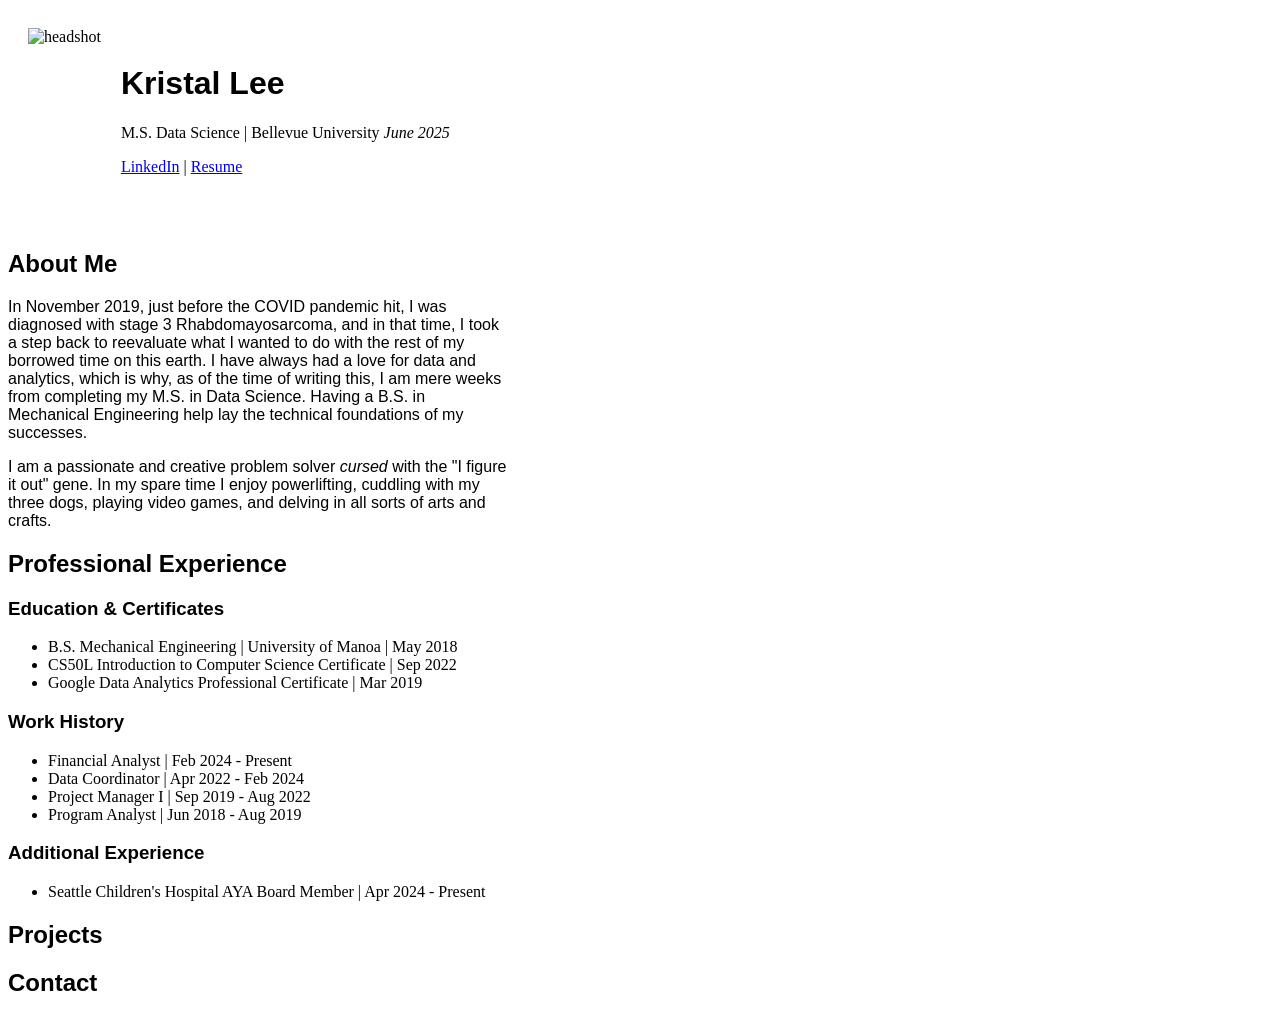
==== index.html @ f67e8525 "index and about me updates" ====
<!DOCTYPE html>
<html lang="en">
	<head>
		<link rel="stylesheet" href="stylesheet.css">
	</head>
	<body>
			<div>
			<img src="https://tinyurl.com/52ezbyuc" alt="headshot" height="200px" id="hp">
		 	<br><br>
			<h1>    Kristal Lee</h1>
			<p>    M.S. Data Science | Bellevue University <i>June 2025</i></p>
			<a href="https://www.linkedin.com/in/kristal-lee75/">    LinkedIn</a> |
			<a href="Files/KVLee_Resume_03_2025.pdf">    Resume</a>
			</div>	
			<div class="limit">
			  <br>
			  <br>
			  <br>
        <h2>About Me</h2>
			  	<p class="p1">
          In November 2019, just before the COVID pandemic hit, I was diagnosed 
          with stage 3 Rhabdomayosarcoma, and in that time, I took a step back 
          to reevaluate what I wanted to do with the rest of my borrowed time 
          on this earth. I have always had a love for data and analytics, which 
          is why, as of the time of writing this, I am mere weeks from 
          completing my M.S. in Data Science. Having a B.S. in Mechanical 
          Engineering help lay the technical foundations of my successes. 
        </p>
        <p class="p1">
          I am a passionate and creative problem solver <i>cursed</i> with the 
          "I figure it out" gene. In my spare time I enjoy powerlifting, cuddling
          with my three dogs, playing video games, and delving in all sorts of 
          arts and crafts. 
			  </p>
			</div>
      <div>
			  <h2>Professional Experience</h2>
			  <h3>Education & Certificates</h3>
			  <ul>
			    <li>B.S. Mechanical Engineering | University of Manoa | May 2018</li>
			    <li>CS50L Introduction to Computer Science Certificate | Sep 2022</li>
			    <li>Google Data Analytics Professional Certificate | Mar 2019</li>
			  </ul>
			  <h3>Work History</h3>
			  <ul>
			    <li>Financial Analyst | Feb 2024 - Present</li>
			    <li>Data Coordinator | Apr 2022 - Feb 2024</li>
			    <li>Project Manager I | Sep 2019 - Aug 2022</li>
			    <li>Program Analyst | Jun 2018 - Aug 2019</li>
			  </ul>
			  <h3>Additional Experience</h3>
			  <ul>
			    <li>Seattle Children's Hospital AYA Board Member | Apr 2024 - Present</li>
			  </ul>

			</div>
			<div>
			  <h2>Projects</h2>
			</div>
			<div>
			  <h2>Contact</h2>
			</div>
	</body>
</html>
---- stylesheet.css ----
#hp {
  float: left;
  margin: 20px 20px 20px 20px;
}
.p1 {
  font-family: Arial, Helvetica, Sans-Serif;
}

h1{
  font-family: Arial, Helvetica, Sans-Serif;
}

h2{
  font-family: Arial, Helvetica, Sans-Serif;
}

h3{
  font-family: Arial, Helvetica, Sans-Serif;
}
.limit{
  width: 500px;
  word-wrap: break-word;
}
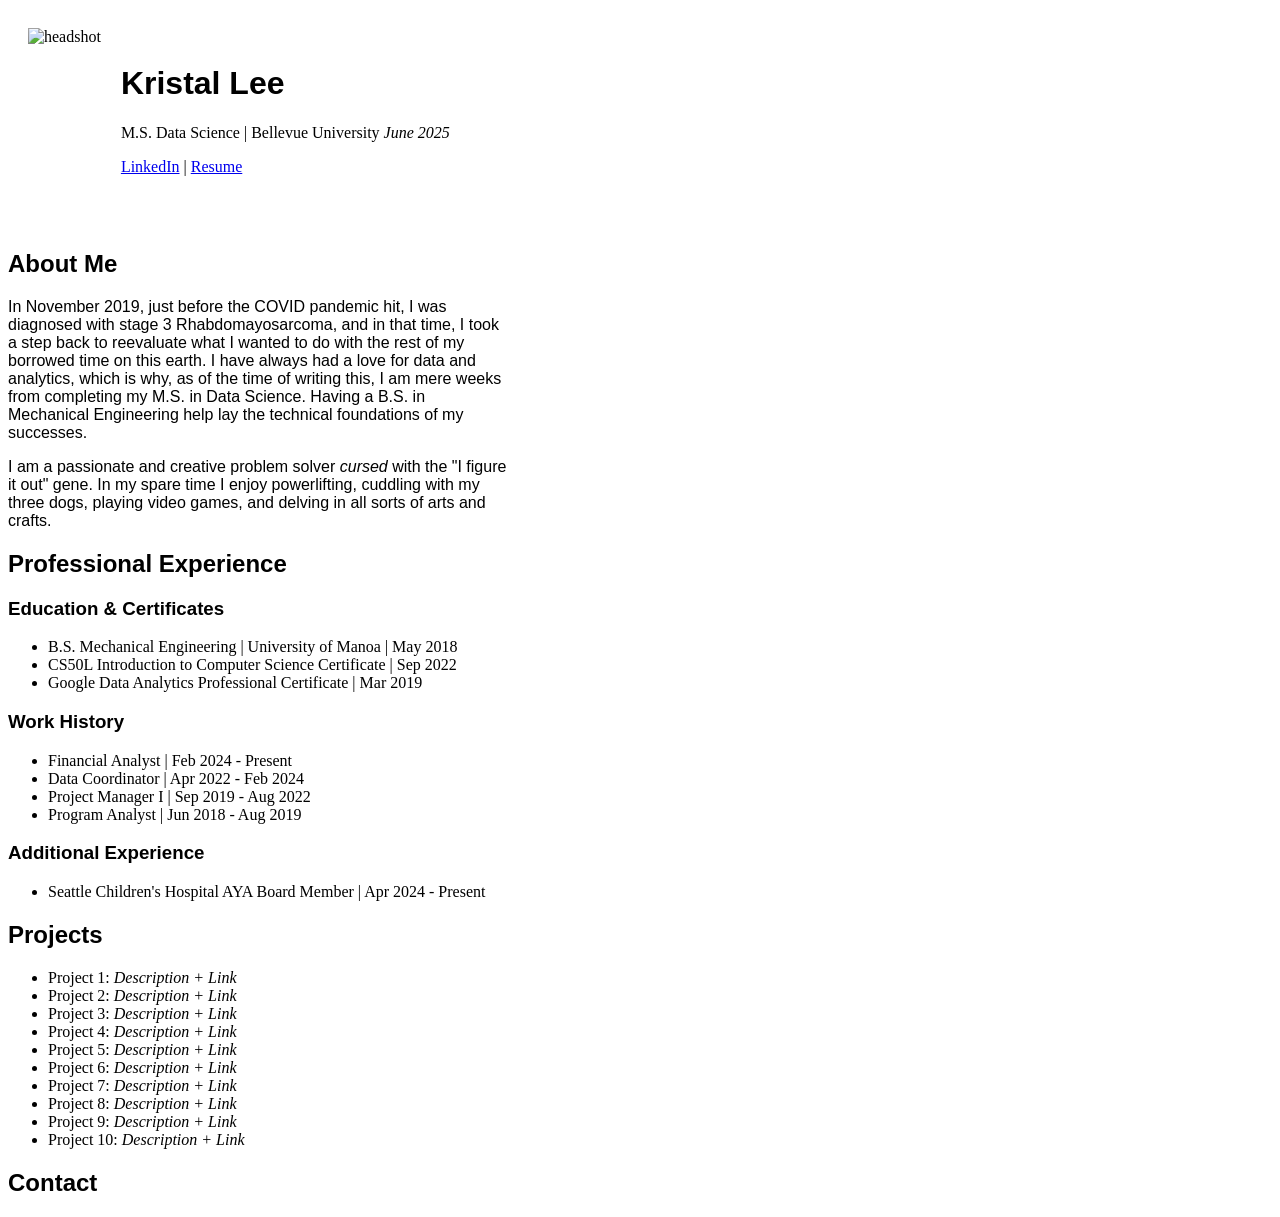
==== commit bde766f1: "Update index.html" ====
--- a/index.html
+++ b/index.html
@@ -56,6 +56,18 @@
 			</div>
 			<div>
 			  <h2>Projects</h2>
+			  <ul>
+			    <li>Project 1: <i>Description + Link</i></li>
+			    <li>Project 2: <i>Description + Link</i></li>
+			    <li>Project 3: <i>Description + Link</i></li>
+			    <li>Project 4: <i>Description + Link</i></li>
+			    <li>Project 5: <i>Description + Link</i></li>
+			    <li>Project 6: <i>Description + Link</i></li>
+			    <li>Project 7: <i>Description + Link</i></li>
+			    <li>Project 8: <i>Description + Link</i></li>
+			    <li>Project 9: <i>Description + Link</i></li>
+			    <li>Project 10: <i>Description + Link</i></li>
+			  </ul>
 			</div>
 			<div>
 			  <h2>Contact</h2>
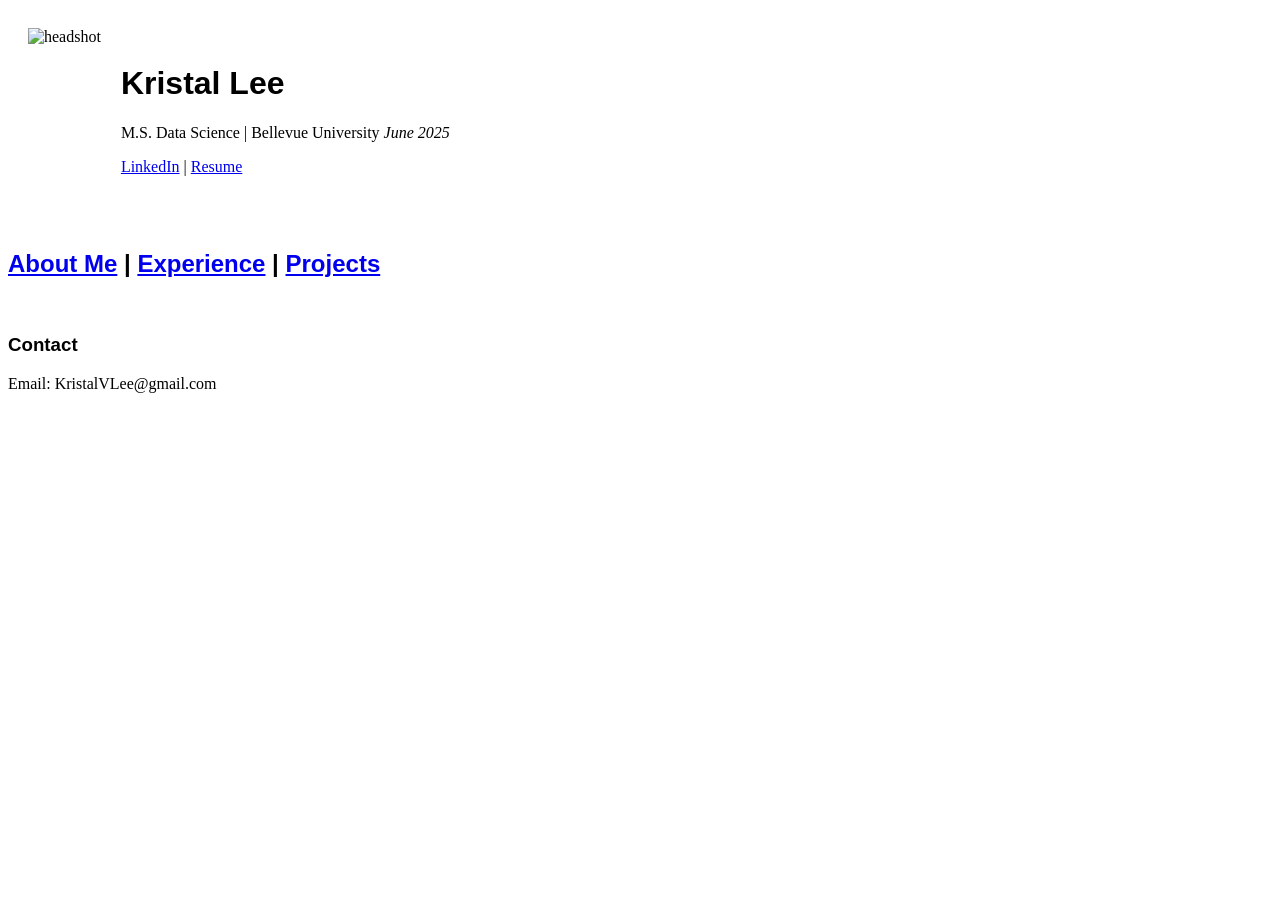
==== commit 9447595e: "all sections updates" ====
--- a/index.html
+++ b/index.html
@@ -16,61 +16,18 @@
 			  <br>
 			  <br>
 			  <br>
-        <h2>About Me</h2>
-			  	<p class="p1">
-          In November 2019, just before the COVID pandemic hit, I was diagnosed 
-          with stage 3 Rhabdomayosarcoma, and in that time, I took a step back 
-          to reevaluate what I wanted to do with the rest of my borrowed time 
-          on this earth. I have always had a love for data and analytics, which 
-          is why, as of the time of writing this, I am mere weeks from 
-          completing my M.S. in Data Science. Having a B.S. in Mechanical 
-          Engineering help lay the technical foundations of my successes. 
-        </p>
-        <p class="p1">
-          I am a passionate and creative problem solver <i>cursed</i> with the 
-          "I figure it out" gene. In my spare time I enjoy powerlifting, cuddling
-          with my three dogs, playing video games, and delving in all sorts of 
-          arts and crafts. 
-			  </p>
+        <h2>
+          <a href="Files/AboutMe.html">About Me</a>  |  
+          <a href="Files/Experience.html">Experience</a>  |  
+          <a href="Files/Projects.html">Projects</a>
+        </h2>
 			</div>
-      <div>
-			  <h2>Professional Experience</h2>
-			  <h3>Education & Certificates</h3>
-			  <ul>
-			    <li>B.S. Mechanical Engineering | University of Manoa | May 2018</li>
-			    <li>CS50L Introduction to Computer Science Certificate | Sep 2022</li>
-			    <li>Google Data Analytics Professional Certificate | Mar 2019</li>
-			  </ul>
-			  <h3>Work History</h3>
-			  <ul>
-			    <li>Financial Analyst | Feb 2024 - Present</li>
-			    <li>Data Coordinator | Apr 2022 - Feb 2024</li>
-			    <li>Project Manager I | Sep 2019 - Aug 2022</li>
-			    <li>Program Analyst | Jun 2018 - Aug 2019</li>
-			  </ul>
-			  <h3>Additional Experience</h3>
-			  <ul>
-			    <li>Seattle Children's Hospital AYA Board Member | Apr 2024 - Present</li>
-			  </ul>
 
-			</div>
+
 			<div>
-			  <h2>Projects</h2>
-			  <ul>
-			    <li>Project 1: <i>Description + Link</i></li>
-			    <li>Project 2: <i>Description + Link</i></li>
-			    <li>Project 3: <i>Description + Link</i></li>
-			    <li>Project 4: <i>Description + Link</i></li>
-			    <li>Project 5: <i>Description + Link</i></li>
-			    <li>Project 6: <i>Description + Link</i></li>
-			    <li>Project 7: <i>Description + Link</i></li>
-			    <li>Project 8: <i>Description + Link</i></li>
-			    <li>Project 9: <i>Description + Link</i></li>
-			    <li>Project 10: <i>Description + Link</i></li>
-			  </ul>
-			</div>
-			<div>
-			  <h2>Contact</h2>
+			  <br>
+			  <h3>Contact</h3>
+			  <p>Email: KristalVLee@gmail.com</p>
 			</div>
 	</body>
 </html>
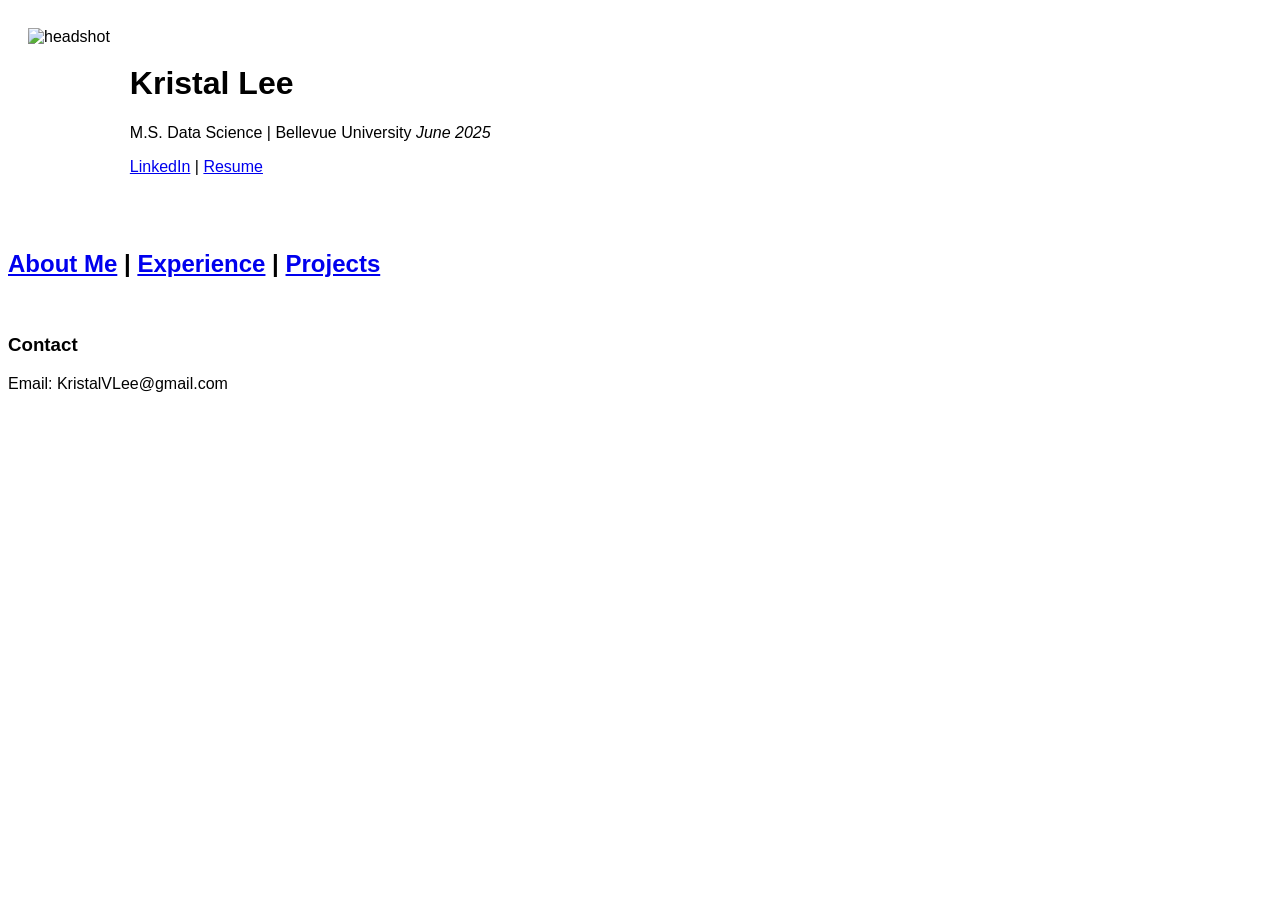
==== commit d6b3e71c: "formatting and section updates" ====
--- a/index.html
+++ b/index.html
@@ -4,7 +4,7 @@
 		<link rel="stylesheet" href="stylesheet.css">
 	</head>
 	<body>
-			<div>
+			<div class="p1">
 			<img src="https://tinyurl.com/52ezbyuc" alt="headshot" height="200px" id="hp">
 		 	<br><br>
 			<h1>    Kristal Lee</h1>
@@ -24,7 +24,7 @@
 			</div>
 
 
-			<div>
+			<div class="p1">
 			  <br>
 			  <h3>Contact</h3>
 			  <p>Email: KristalVLee@gmail.com</p>
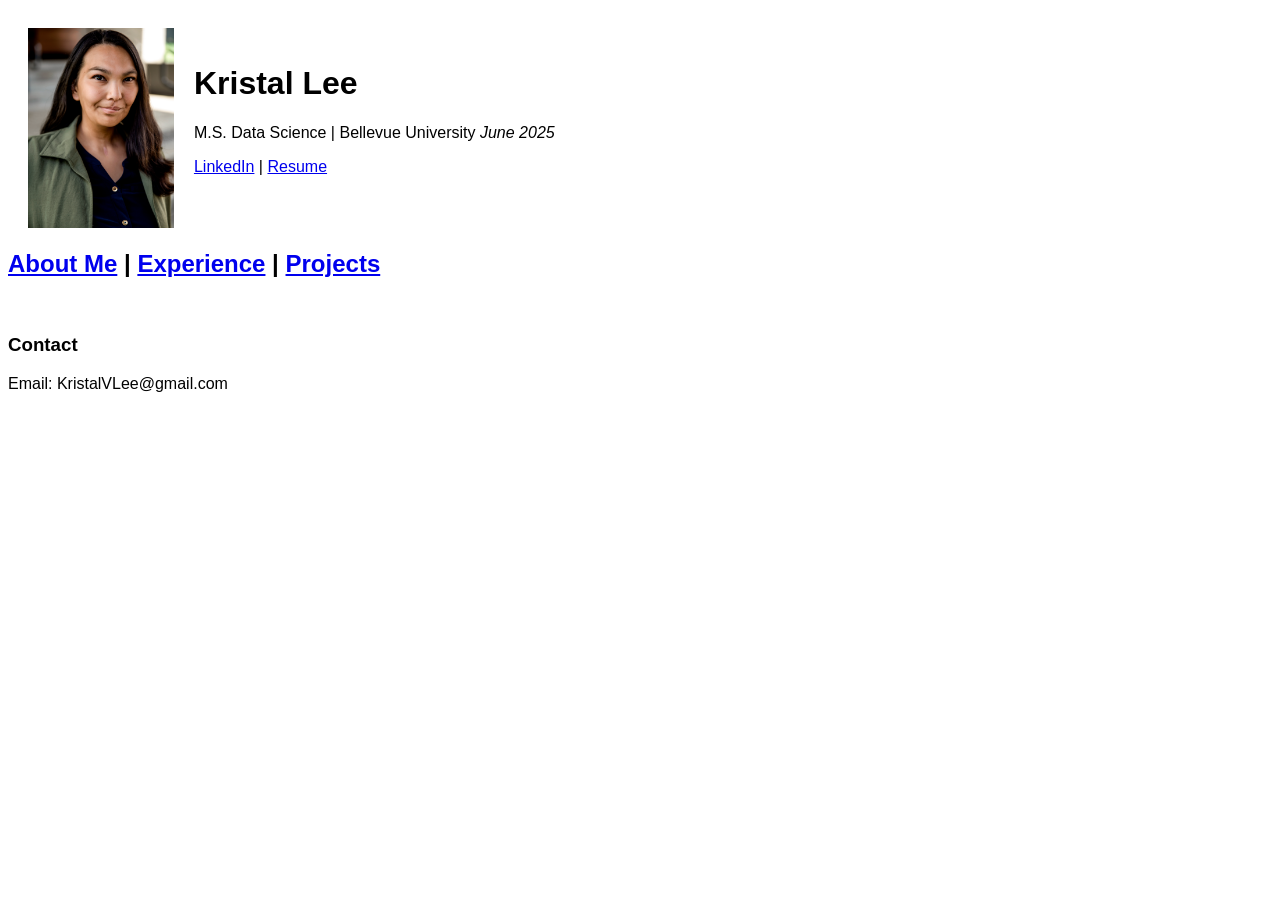
==== commit a88c3ff3: "photo" ====
--- a/index.html
+++ b/index.html
@@ -5,7 +5,7 @@
 	</head>
 	<body>
 			<div class="p1">
-			<img src="https://tinyurl.com/52ezbyuc" alt="headshot" height="200px" id="hp">
+			<img src="Files/K Lee 1.jpg" alt="headshot" height="200px" id="hp">
 		 	<br><br>
 			<h1>    Kristal Lee</h1>
 			<p>    M.S. Data Science | Bellevue University <i>June 2025</i></p>
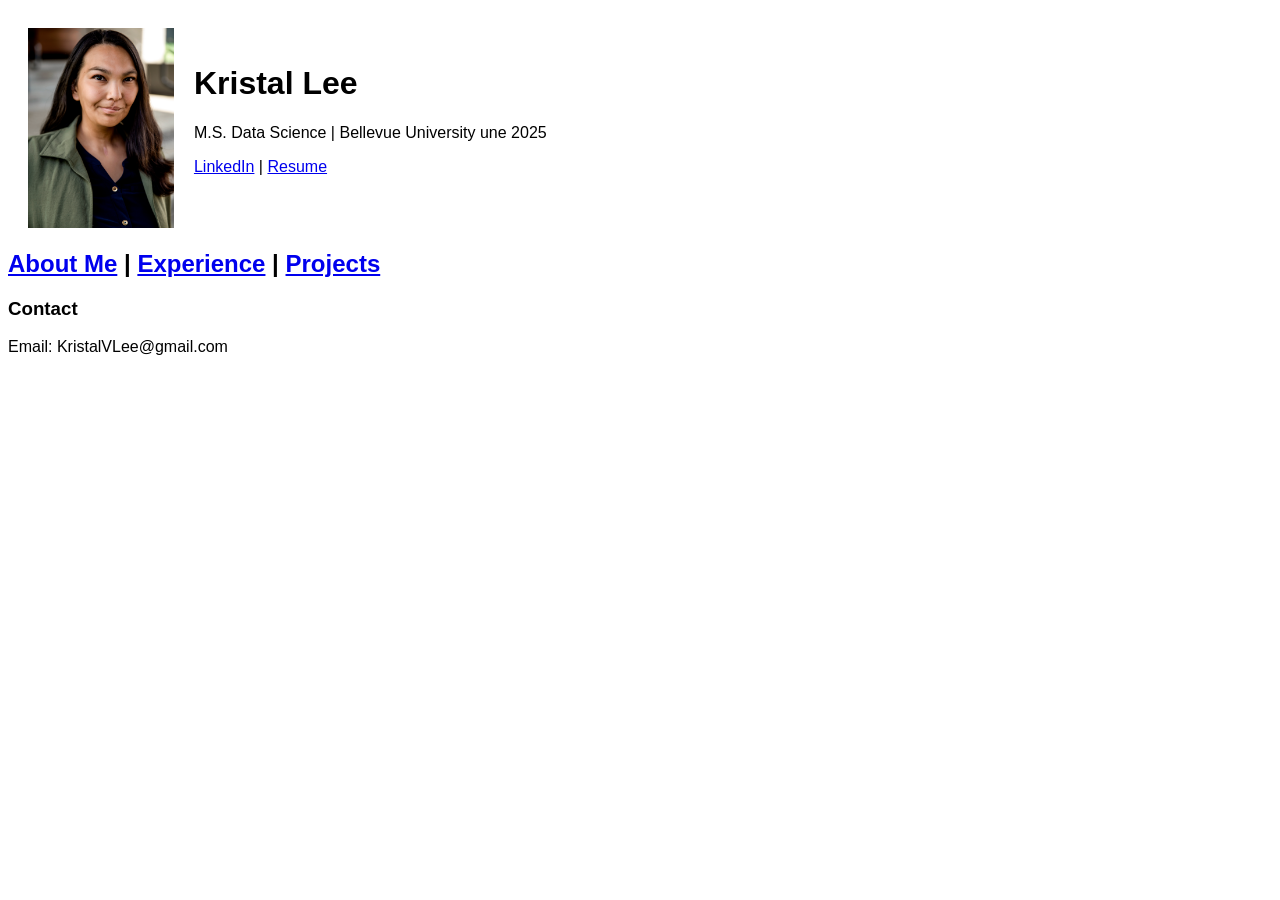
==== commit 84ae4723: "project updates" ====
--- a/index.html
+++ b/index.html
@@ -8,7 +8,7 @@
 			<img src="Files/K Lee 1.jpg" alt="headshot" height="200px" id="hp">
 		 	<br><br>
 			<h1>    Kristal Lee</h1>
-			<p>    M.S. Data Science | Bellevue University <i>June 2025</i></p>
+			<p>    M.S. Data Science | Bellevue University une 2025</p>
 			<a href="https://www.linkedin.com/in/kristal-lee75/">    LinkedIn</a> |
 			<a href="Files/KVLee_Resume_03_2025.pdf">    Resume</a>
 			</div>	
@@ -25,7 +25,7 @@
 
 
 			<div class="p1">
-			  <br>
+		
 			  <h3>Contact</h3>
 			  <p>Email: KristalVLee@gmail.com</p>
 			</div>
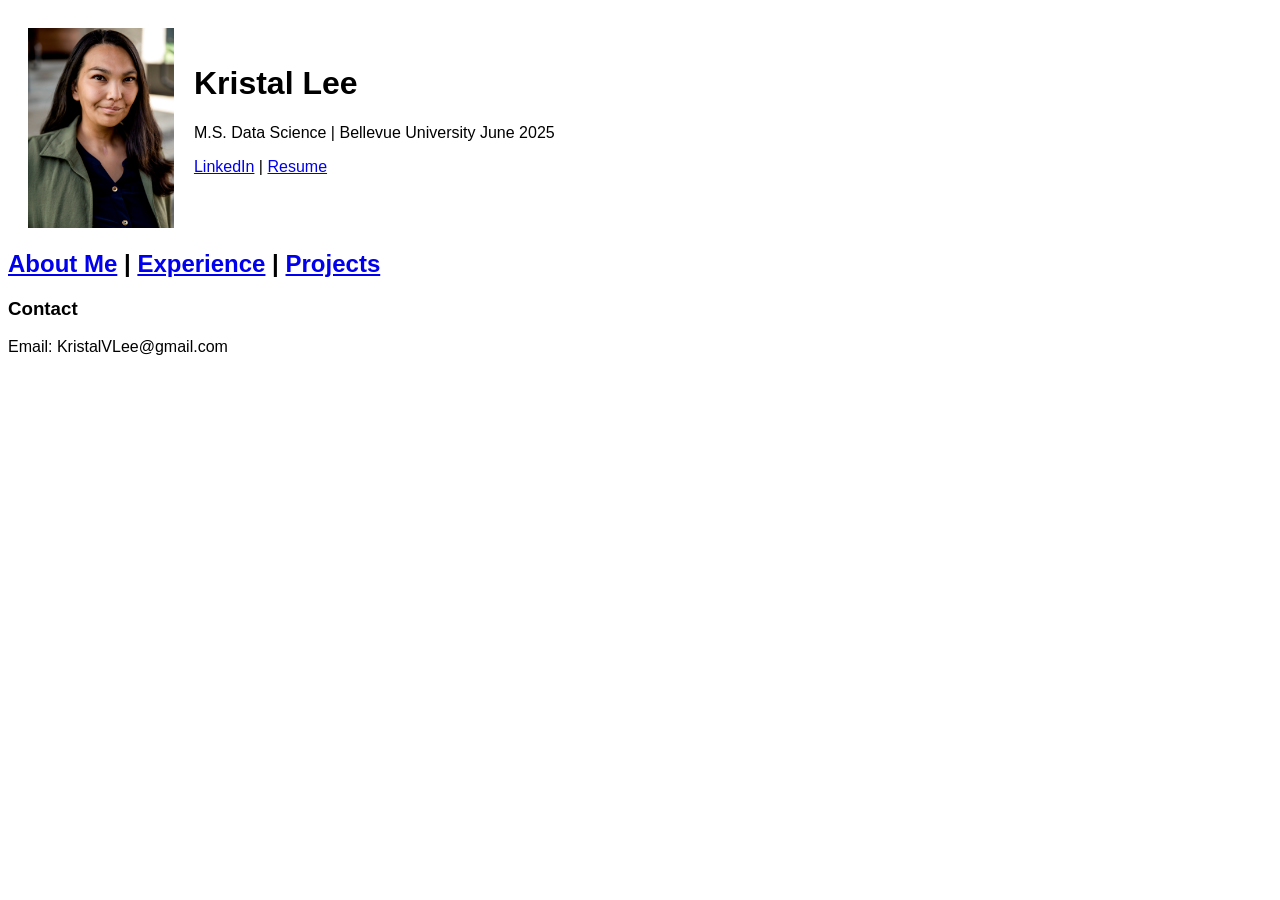
==== commit 1d7b77a6: "Update index.html" ====
--- a/index.html
+++ b/index.html
@@ -8,9 +8,9 @@
 			<img src="Files/K Lee 1.jpg" alt="headshot" height="200px" id="hp">
 		 	<br><br>
 			<h1>    Kristal Lee</h1>
-			<p>    M.S. Data Science | Bellevue University une 2025</p>
+			<p>    M.S. Data Science | Bellevue University June 2025</p>
 			<a href="https://www.linkedin.com/in/kristal-lee75/">    LinkedIn</a> |
-			<a href="Files/KVLee_Resume_03_2025.pdf">    Resume</a>
+			<a href="Files/KVLee_Resume_03_2025.pdf" target="_blank">    Resume</a>
 			</div>	
 			<div class="limit">
 			  <br>
